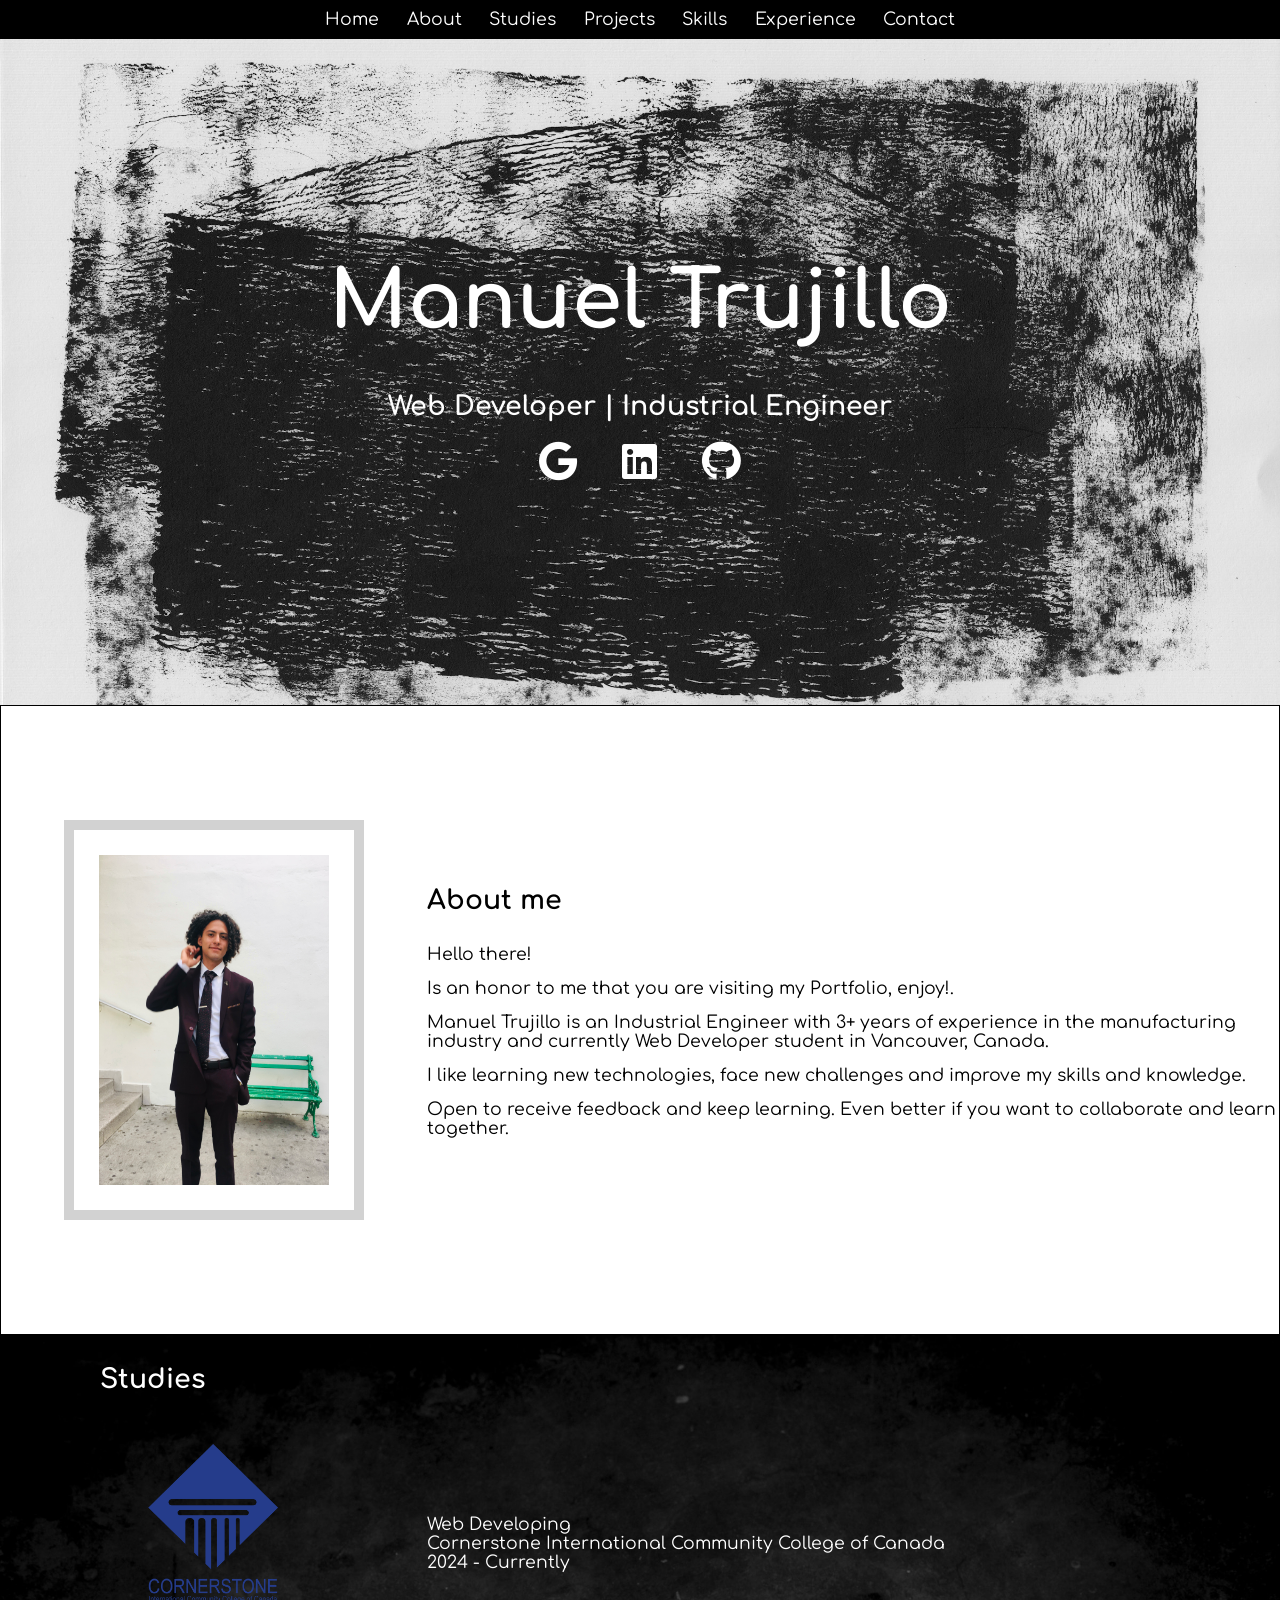
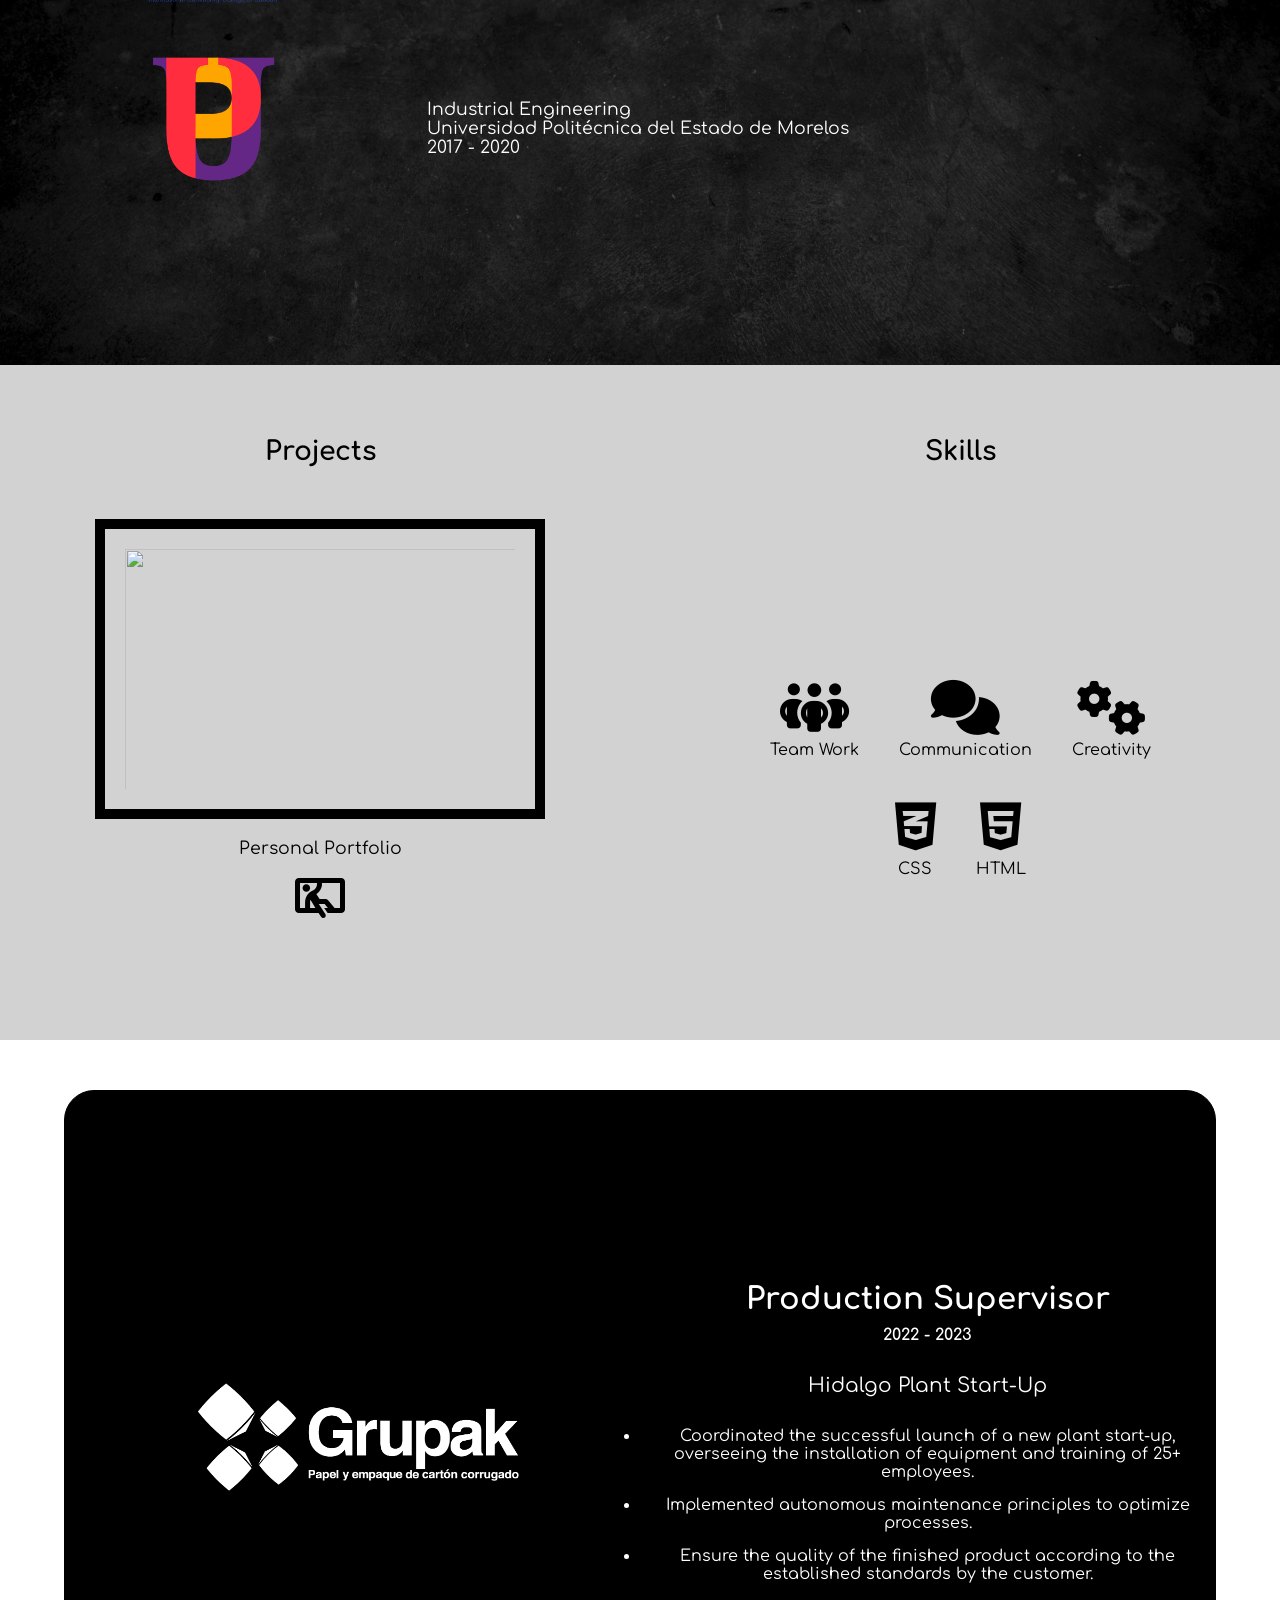
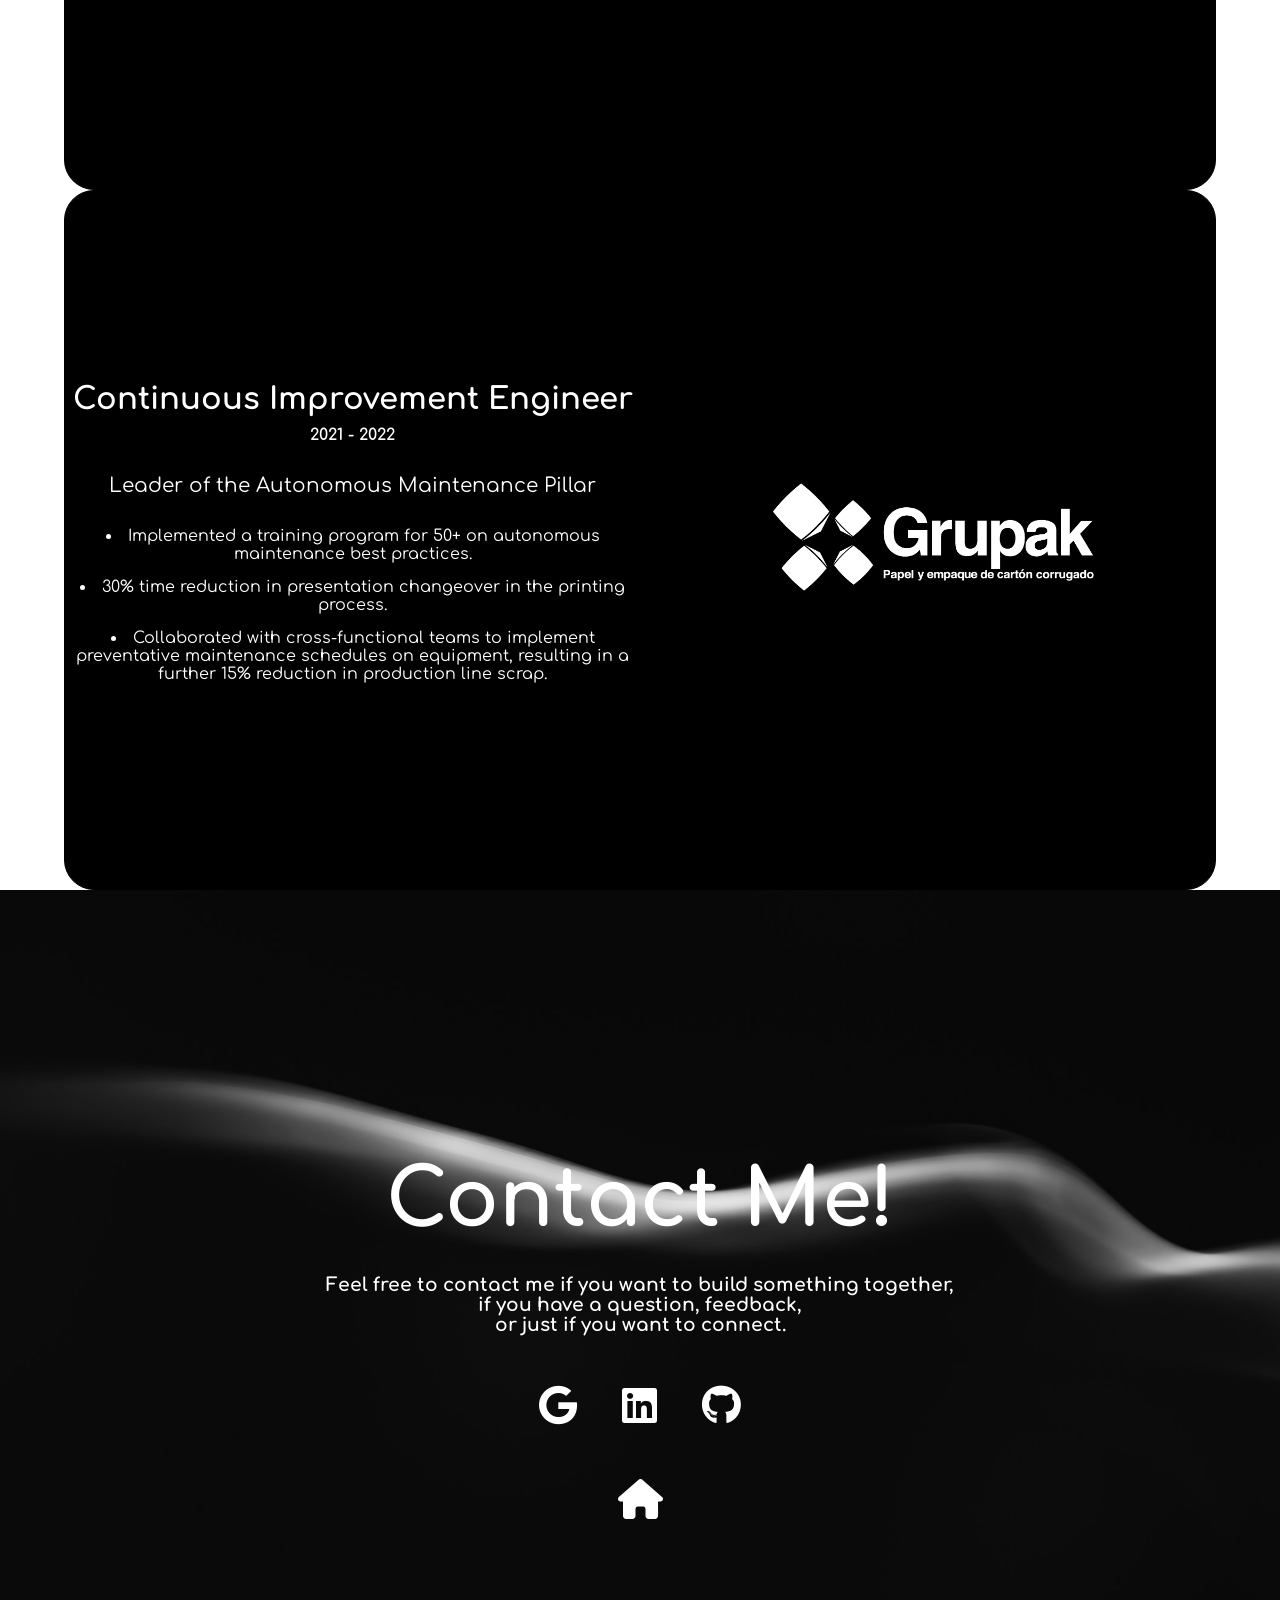
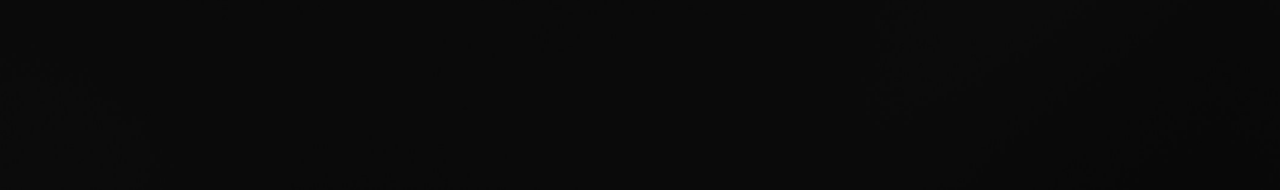
==== index.html @ f58fc31e "Changes" ====
<!DOCTYPE html>
<html lang="en">
  <head>
    <meta charset="UTF-8" />
    <meta name="viewport" content="width=device-width, initial-scale=1.0" />
    <link rel="stylesheet" href="css/index.css" />
    <title>Portfolio</title>
    <link
      rel="stylesheet"
      href="https://cdnjs.cloudflare.com/ajax/libs/font-awesome/4.7.0/css/font-awesome.min.css"
    />
    <link
      rel="stylesheet"
      href="https://cdnjs.cloudflare.com/ajax/libs/font-awesome/6.5.2/css/all.min.css"
      integrity="sha512-SnH5WK+bZxgPHs44uWIX+LLJAJ9/2PkPKZ5QiAj6Ta86w+fsb2TkcmfRyVX3pBnMFcV7oQPJkl9QevSCWr3W6A=="
      crossorigin="anonymous"
      referrerpolicy="no-referrer"
    />
    <link rel="preconnect" href="https://fonts.googleapis.com" />
    <link rel="preconnect" href="https://fonts.gstatic.com" crossorigin />
    <link
      href="https://fonts.googleapis.com/css2?family=Comfortaa:wght@300..700&display=swap"
      rel="stylesheet"
    />
  </head>
  <body>
    <header>
      <div class="navbar">
        <ul class="menu">
          <li><a href="#landingSection">Home</a></li>
          <li><a href="#about">About</a></li>
          <li><a href="#studies">Studies</a></li>
          <li><a href="#projects">Projects</a></li>
          <li><a href="#skill">Skills</a></li>
          <li><a href="#experience">Experience</a></li>
          <li><a href="#contact">Contact</a></li>
        </ul>
      </div>
    </header>

    <main>


      <section id="landingSection">
        <h1 id="name">Manuel Trujillo</h1>
        <h2 id="description">Web Developer | Industrial Engineer</h2>
        <div class="myClass">
          <a id="link" href="mailto: manueltbotello@gmail.com"> <i class="fa-brands fa-google"></i></a>
          <a id="link" target="_blank" href="https://www.linkedin.com/in/jos%C3%A9-manuel-trujillo-botello-9a44121a9/"><i class="fa-brands fa-linkedin"></i></a>
          <a id="link" target="_blank" href="https://github.com/ManuelTB1"><i class="fa-brands fa-github"></i></a>
        </div>
      </section>

      <section id="about">
        <img class="profile" src="media/image4.jpg" />

        <div id="me">
          <h1>About me</h1>
          <p>Hello there!</p>
          <p>Is an honor to me that you are visiting my Portfolio, enjoy!.</p>
          <p>
            Manuel Trujillo is an Industrial Engineer with 3+ years of experience in the manufacturing industry and
            currently Web Developer student in Vancouver, Canada. </p>
          <p>
            I like learning new technologies, face new challenges and improve my skills and knowledge. </p>
          <p class="lastline">
            Open to receive feedback and keep learning. Even better if you want to collaborate and learn together. </p>

        </div>
      </section>

      <section id="studies">
        <h1 class="std">Studies</h1>

        <div id="school">
          <img class="edu1" src="media/image6.png" />
          <p>
            Web Developing <br> Cornerstone International Community College of Canada <br> 2024 - Currently</p>
          
          <img class="edu2" src="media/image5.png" />
          <p>
            Industrial Engineering <br> Universidad Politécnica del Estado de Morelos <br> 2017 - 2020</p>
        </div>
      </section>

      <section id="projects">
        <div id="pro">
          <h1>Projects</h1>
        </div>

        <div id="skill">
          <h1>Skills</h1>
        </div>

        <div id="showproject">
          <img class="firstpro" src="media/image8.png" />
          <p class="desc">Personal Portfolio</p>
          <a class="goto" target="_blank" href="#"> <i class="fa-solid fa-person-through-window"></i></a>

        </div>

        <div id="showskills">
          <div class="firstrow">
            <div class="cell">
              <a id="sk"> <i class="fa-solid fa-people-group"> </i> </a>
              <p>Team Work</p>
            </div>
            <div class="cell">
              <a id="sk"> <i class="fa-solid fa-comments"></i> </a>
              <p>Communication</p>
            </div>
            <div class="cell">
              <a id="sk"> <i class="fa-solid fa-gears"></i> </a>
              <p>Creativity</p>
            </div>

          </div>

          <div class="secondrow">
            <div class="cell">
              <a id="sk"> <i class="fa-brands fa-css3-alt"></i> </a>
              <p>CSS</p>
            </div>
            <div class="cell">
              <a id="sk"> <i class="fa-brands fa-html5"></i> </a>
              <p>HTML</p>
            </div>

          </div>

        </div>
      </section>

      <section id="experience">

        <div class="firstxp">
          <div class="column">
            <img class="gru" src="media/image10.png" />
          </div>

          <div class="secondColumn">
            <h1 class="position">Production Supervisor</h1>
            <h2 class="time">2022 - 2023</h2>
            <p class="principalline">Hidalgo Plant Start-Up</p>

            <ul>

              <li>
                Coordinated the successful launch of a new plant start-up, overseeing the installation of equipment and training of 25+ employees.
              </li>
              <li>
                Implemented autonomous maintenance principles to optimize processes.
              </li>
              <li>
                Ensure the quality of the finished product according to the established standards by the customer.
              </li>
            </ul>

          </div>
        </div>

        <div class="secondxp">
            <div class="columnone">
              <h1 class="positioncero">Continuous Improvement Engineer</h1>
              <h2 class="time">2021 - 2022</h2>
              <p class="principalline">Leader of the Autonomous Maintenance Pillar</p>

              <ul>

                <li>
                  Implemented a training program for 50+ on autonomous maintenance best practices.
                </li>
                <li>
                  30% time reduction in presentation changeover in the printing process.
                </li>
                <li>
                  Collaborated with cross-functional teams to implement preventative maintenance schedules on equipment, resulting in a further 15% reduction in production line scrap.
                </li>
              </ul>

            </div>

            <div class="columntwo">
              <img class="gru" src="media/image10.png"/>
            </div>

        </div>

      </section>

      <section id="contact">

        <div class="msg"></div>
          <h1 id="cont">Contact Me!</h1>
          
            <h3 class="fl">Feel free to contact me if you want to build something together,</h3>
            <h3 class="sl">if you have a question, feedback,</h3>
            <h3 class="ll">or just if you want to connect.</h3>

        </div>

        <div class="classcont">
          <a id="icon" href="mailto: manueltbotello@gmail.com"> <i class="fa-brands fa-google"></i></a>
          <a id="icon" target="_blank" href="https://www.linkedin.com/in/jos%C3%A9-manuel-trujillo-botello-9a44121a9/"> <i class="fa-brands fa-linkedin"></i></a>
          <a id="icon" target="_blank" href="https://github.com/ManuelTB1"><i class="fa-brands fa-github"></i></a>
      
        </div>

        <div class="return">
          <a id="ret" href="#landingSection"> <i class="fa-solid fa-house"></i></a>
        </div>
      </section>


    </main>
  </body>
</html>
---- css/index.css ----
* {
  margin: 0;
  padding: 0;
  box-sizing: border-box;
  font-family: "comfortaa", sans-serif;
}

section {
  background-color: white;
  min-height: 100vh;
}

.navbar {
  position: relative;
  display: flex;
  justify-content: center;
  padding: 10px;
  background-color: black;
}

.menu {
  display: flex;
  width: 50%;
  justify-content: space-between;
  color: black;
}

.menu li {
  list-style: none;
  color: black;
}

.menu a {
  text-decoration: none;
  color: white;
  font-style: bold;
  font-size: 13pt;
}

.menu a:hover {
  color: #d2d2d2;
}

@media only screen and (min-width: 320px) and (max-width: 600px) {
  .navbar {
    display: none;
  }
  .menu {
    display: none;
  }
}
#landingSection {
  max-width: 100vw;
  min-height: 52vw;
  background-image: url("../media/image7.jpg");
  background-size: cover;
  background-position: center;
  color: white;
  display: flex;
  justify-content: center;
  align-items: center;
  flex-direction: column;
}

#name {
  padding-bottom: 15px;
  font-size: 60pt;
  align-content: center;
  justify-content: center;
  align-items: center;
}

#description {
  padding-bottom: 20px;
  font-size: 20pt;
}

#link {
  font-size: 40px;
  text-align: center;
  color: white;
  margin: 20px;
}

#link:hover {
  color: #d2d2d2;
}

@media only screen and (min-width: 320px) and (max-width: 600px) {
  #landingSection {
    min-height: 120vw;
  }
  #name {
    font-size: 30pt;
    margin-bottom: 10px;
  }
  #description {
    font-size: 10pt;
  }
  #link {
    font-size: 25px;
  }
}
#about {
  display: grid;
  grid-template-columns: 1fr 2fr;
  grid-template-areas: ". text";
  border: 1px solid black;
  min-height: 70vh;
}

#me {
  grid-area: text;
  align-content: center;
}

#me p {
  margin-bottom: 15px;
  font-size: 13pt;
}

h1 {
  margin-bottom: 30px;
  font-size: 20pt;
}

.profile {
  margin: auto;
  display: grid;
  align-items: center;
  justify-content: center;
  width: 300px;
  height: 400px;
  border: 10px solid #d2d2d2;
  padding: 25px;
}

@media only screen and (min-width: 320px) and (max-width: 600px) {
  #about {
    display: flex;
    grid-template-columns: none;
    flex-direction: column;
    border: 1px solid black;
    min-height: 70vh;
  }
  .profile {
    margin: auto;
    margin-top: 30px;
    align-items: center;
    justify-content: center;
    width: 30vh;
    height: 40vh;
    border: 5px solid #d2d2d2;
    padding: 10px;
    margin-bottom: 15px;
  }
  #me p {
    margin: auto;
    font-size: 10pt;
    justify-content: center;
    align-items: center;
    text-align: center;
  }
  #me h1 {
    text-align: center;
    font-size: 15pt;
    margin-bottom: 20px;
  }
  #me {
    grid-area: none;
    margin: auto;
    justify-content: center;
    align-items: center;
    margin-top: 20px;
  }
}
#studies {
  min-height: 70vh;
  background-image: url("../media/image2.jpg");
  background-size: cover;
}

#school {
  display: grid;
  grid-template-rows: 0.5fr 0.5fr;
  grid-template-columns: 1fr 2fr;
}

.std {
  color: white;
  padding-top: 30px;
  padding-left: 100px;
  font-size: 20pt;
  margin-bottom: 50px;
}

.edu1 {
  width: 130px;
  height: 160px;
  margin: auto;
  align-items: center;
  justify-content: center;
  margin-bottom: 40px;
}

.edu2 {
  width: 140px;
  height: 150px;
  margin: auto;
  align-items: center;
  justify-content: center;
  margin-bottom: 20px;
}

#school p {
  color: white;
  align-content: center;
  font-size: 13pt;
}

@media only screen and (min-width: 320px) and (max-width: 600px) {
  #studies {
    min-height: 50vh;
  }
  .std {
    color: white;
    padding-top: none;
    padding-left: none;
    font-size: 15pt;
  }
  #studies h1 {
    margin: auto;
    padding-left: 0px;
    text-align: center;
    padding-bottom: 30px;
  }
  #school {
    display: flex;
    grid-template-rows: none;
    grid-template-columns: none;
    flex-direction: column;
  }
  #school p {
    font-size: 10pt;
    padding-bottom: 40px;
    margin: auto;
    align-items: center;
    justify-content: center;
    text-align: center;
  }
  .edu1 {
    width: 60px;
    height: 70px;
    margin-bottom: 20px;
  }
  .edu2 {
    width: 60px;
    height: 60px;
  }
}
#projects {
  display: grid;
  grid-template-rows: 0.4fr 2fr;
  grid-template-columns: 1fr 1fr;
  background-color: #d2d2d2;
  min-height: 75vh;
  padding-top: 50px;
}
#projects h1 {
  font-size: 20pt;
}

.desc {
  margin-top: 20px;
  text-align: center;
  font-size: 13pt;
}

.firstpro {
  margin: auto;
  display: grid;
  align-items: center;
  justify-content: center;
  width: 450px;
  height: 300px;
  border: 10px solid black;
  padding: 20px;
}

.goto {
  font-size: 40px;
  display: block;
  text-align: center;
  margin-top: 20px;
  color: black;
}

#pro {
  align-content: center;
  margin: auto;
}

#skill {
  align-content: center;
  margin: auto;
}

#showskills {
  font-size: 55px;
  text-align: center;
  display: flex;
  align-items: center;
  justify-content: center;
  flex-direction: column;
}
#showskills .firstrow, #showskills .secondrow {
  display: flex;
  justify-content: space-around;
  align-items: center;
  flex-direction: row;
}
#showskills .firstrow .cell, #showskills .secondrow .cell {
  display: flex;
  justify-content: center;
  align-items: center;
  flex-direction: column;
  margin: 20px;
}
#showskills p {
  font-size: 12pt;
}

@media only screen and (min-width: 320px) and (max-width: 600px) {
  #projects {
    grid-template-rows: none;
    grid-template-columns: none;
    background-color: #d2d2d2;
    min-height: 70vh;
    padding-top: 50px;
  }
  #pro h1 {
    font-size: 15pt;
  }
  .firstpro {
    margin: auto;
    display: flex;
    flex-direction: column;
    align-items: center;
    justify-content: center;
    width: 350px;
    height: 230px;
    border: 5px solid black;
    padding: 15px;
  }
  .desc {
    font-size: 10pt;
  }
  .goto {
    margin-bottom: 30px;
    font-size: 25px;
  }
  #skill {
    display: flex;
    order: 1;
    align-content: center;
    margin: auto;
    align-self: flex-end;
  }
  #skill h1 {
    font-size: 15pt;
    margin-bottom: 30px;
  }
  #showskills {
    font-size: 25px;
    text-align: center;
    display: flex;
    order: 1;
    flex-direction: column;
    align-items: center;
    justify-content: space-evenly;
  }
  #showskills p {
    font-size: 10pt;
  }
  #showskills .firstrow, #showskills .secondrow {
    display: flex;
    justify-content: space-around;
    align-items: center;
    flex-direction: row;
  }
  #showskills .firstrow .cell, #showskills .secondrow .cell {
    display: flex;
    justify-content: center;
    align-items: center;
    flex-direction: column;
    margin: 10px;
  }
}
#experience {
  min-height: 80vh;
  color: white;
  margin-top: 50px;
}

.firstxp {
  position: sticky;
  top: 50px;
  left: 50px;
  height: 700px;
  width: 90vw;
  border: 1px solid black;
  background-color: black;
  border-radius: 30px;
  margin: auto;
  display: grid;
  grid-template-columns: 1fr 1fr;
  grid-template-areas: "firstcol secondcol";
}
.firstxp .column {
  grid: firstcol;
  align-content: center;
  margin: auto;
}
.firstxp .column .gru {
  width: 400px;
}
.firstxp .secondColumn {
  grid: secondcol;
  align-content: center;
  margin: auto;
}
.firstxp .secondColumn .position {
  font-size: 23pt;
  margin-bottom: 10px;
  text-align: center;
}
.firstxp .secondColumn .time {
  font-size: 12pt;
  text-align: center;
  margin-bottom: 30px;
}
.firstxp .secondColumn ul {
  text-align: center;
  font-size: 12pt;
}
.firstxp .secondColumn li {
  margin-bottom: 15px;
}
.firstxp .secondColumn .principalline {
  margin-bottom: 30px;
  font-size: 15pt;
}
.firstxp .secondColumn p {
  text-align: center;
  font-size: 13pt;
}

.secondxp {
  position: sticky;
  height: 700px;
  width: 90vw;
  border: 1px solid black;
  background-color: black;
  border-radius: 30px;
  margin: auto;
  display: grid;
  grid-template-columns: 1fr 1fr;
  grid-template-areas: "columnuno columndos";
}
.secondxp .columnone {
  grid: columnuno;
  align-content: center;
  margin: auto;
}
.secondxp .columnone .positioncero {
  font-size: 23pt;
  margin-bottom: 10px;
  text-align: center;
}
.secondxp .columnone .principalline {
  margin-bottom: 30px;
  font-size: 15pt;
}
.secondxp .columnone .time {
  font-size: 12pt;
  text-align: center;
  margin-bottom: 30px;
}
.secondxp .columnone p {
  text-align: center;
  font-size: 13pt;
}
.secondxp .columnone ul {
  text-align: center;
  list-style-position: inside;
  font-size: 12pt;
}
.secondxp .columnone li {
  margin-bottom: 15px;
}
.secondxp .columnone .principalline {
  margin-bottom: 30px;
  font-size: 15pt;
}
.secondxp .columntwo {
  grid: columndos;
  align-content: center;
  margin: auto;
}
.secondxp .columntwo .gru {
  width: 400px;
}

@media only screen and (min-width: 320px) and (max-width: 600px) {
  .firstxp {
    position: sticky;
    top: 50px;
    left: 0px;
    height: 700px;
    width: 85vw;
    border: 1px solid black;
    background-color: black;
    border-radius: 30px;
    margin: auto;
    display: flex;
    flex-direction: column;
    grid-template-columns: none;
    grid-template-areas: none;
  }
  .firstxp .column {
    grid: none;
    align-content: center;
    margin: auto;
    margin-bottom: 50px;
    margin-top: 50px;
  }
  .firstxp .column .gru {
    width: 250px;
  }
  .firstxp .secondColumn {
    grid: none;
    align-content: center;
    margin: auto;
    margin-top: 50px;
  }
  .firstxp .secondColumn .position {
    font-size: 15pt;
  }
  .firstxp .secondColumn .time {
    font-size: 9pt;
    text-align: center;
    margin-bottom: 15px;
  }
  .firstxp .secondColumn .principalline {
    font-size: 11pt;
  }
  .firstxp .secondColumn ul {
    text-align: center;
    font-size: 8.5pt;
    list-style-position: inside;
  }
  .secondxp {
    position: sticky;
    height: 700px;
    width: 85vw;
    border: 1px solid black;
    background-color: black;
    border-radius: 30px;
    margin: auto;
    display: flex;
    flex-direction: column;
    grid-template-columns: none;
    grid-template-areas: none;
  }
  .secondxp .columnone {
    grid: none;
    align-content: center;
    margin: auto;
    margin-bottom: 50px;
    margin-top: 50px;
  }
  .secondxp .columnone .positioncero {
    text-align: center;
    font-size: 15pt;
  }
  .secondxp .columnone .time {
    font-size: 9pt;
    text-align: center;
    margin-bottom: 15px;
  }
  .secondxp .columnone .principalline {
    font-size: 11pt;
  }
  .secondxp .columnone ul {
    text-align: center;
    font-size: 8.5pt;
  }
  .secondxp .columntwo {
    grid: none;
    align-content: center;
    margin: auto;
    margin-top: 50px;
  }
  .secondxp .columntwo .gru {
    width: 250px;
  }
}
#contact {
  min-height: 100vh;
  background-image: url("../media/image15.jpg");
  background-size: cover;
  background-position: center;
  color: white;
  display: flex;
  justify-content: center;
  align-items: center;
  flex-direction: column;
  text-align: justify;
}

#cont {
  font-size: 60pt;
  align-content: center;
  justify-content: center;
  align-items: center;
}

.ll {
  padding-bottom: 50px;
}

.fl .sl .ll {
  font-size: 12pt;
}

#icon {
  font-size: 40px;
  text-align: center;
  color: white;
  margin: 20px;
}

#icon:hover {
  color: #d2d2d2;
}

.classcont {
  padding-bottom: 50px;
}

#ret {
  font-size: 40px;
  color: white;
}

#ret:hover {
  color: #d2d2d2;
}

@media only screen and (min-width: 320px) and (max-width: 600px) {
  #cont {
    font-size: 30pt;
    align-content: center;
    justify-content: center;
    align-items: center;
  }
  .fl {
    font-size: 9.5pt;
  }
  .sl {
    font-size: 9.5pt;
  }
  .ll {
    font-size: 9.5pt;
  }
  #icon {
    font-size: 25px;
    text-align: center;
    color: white;
    margin: 20px;
  }
  .classcont {
    padding-bottom: 70px;
  }
  #ret {
    font-size: 25px;
    text-align: center;
    color: white;
    margin: 20px;
  }
}

/*# sourceMappingURL=index.css.map */
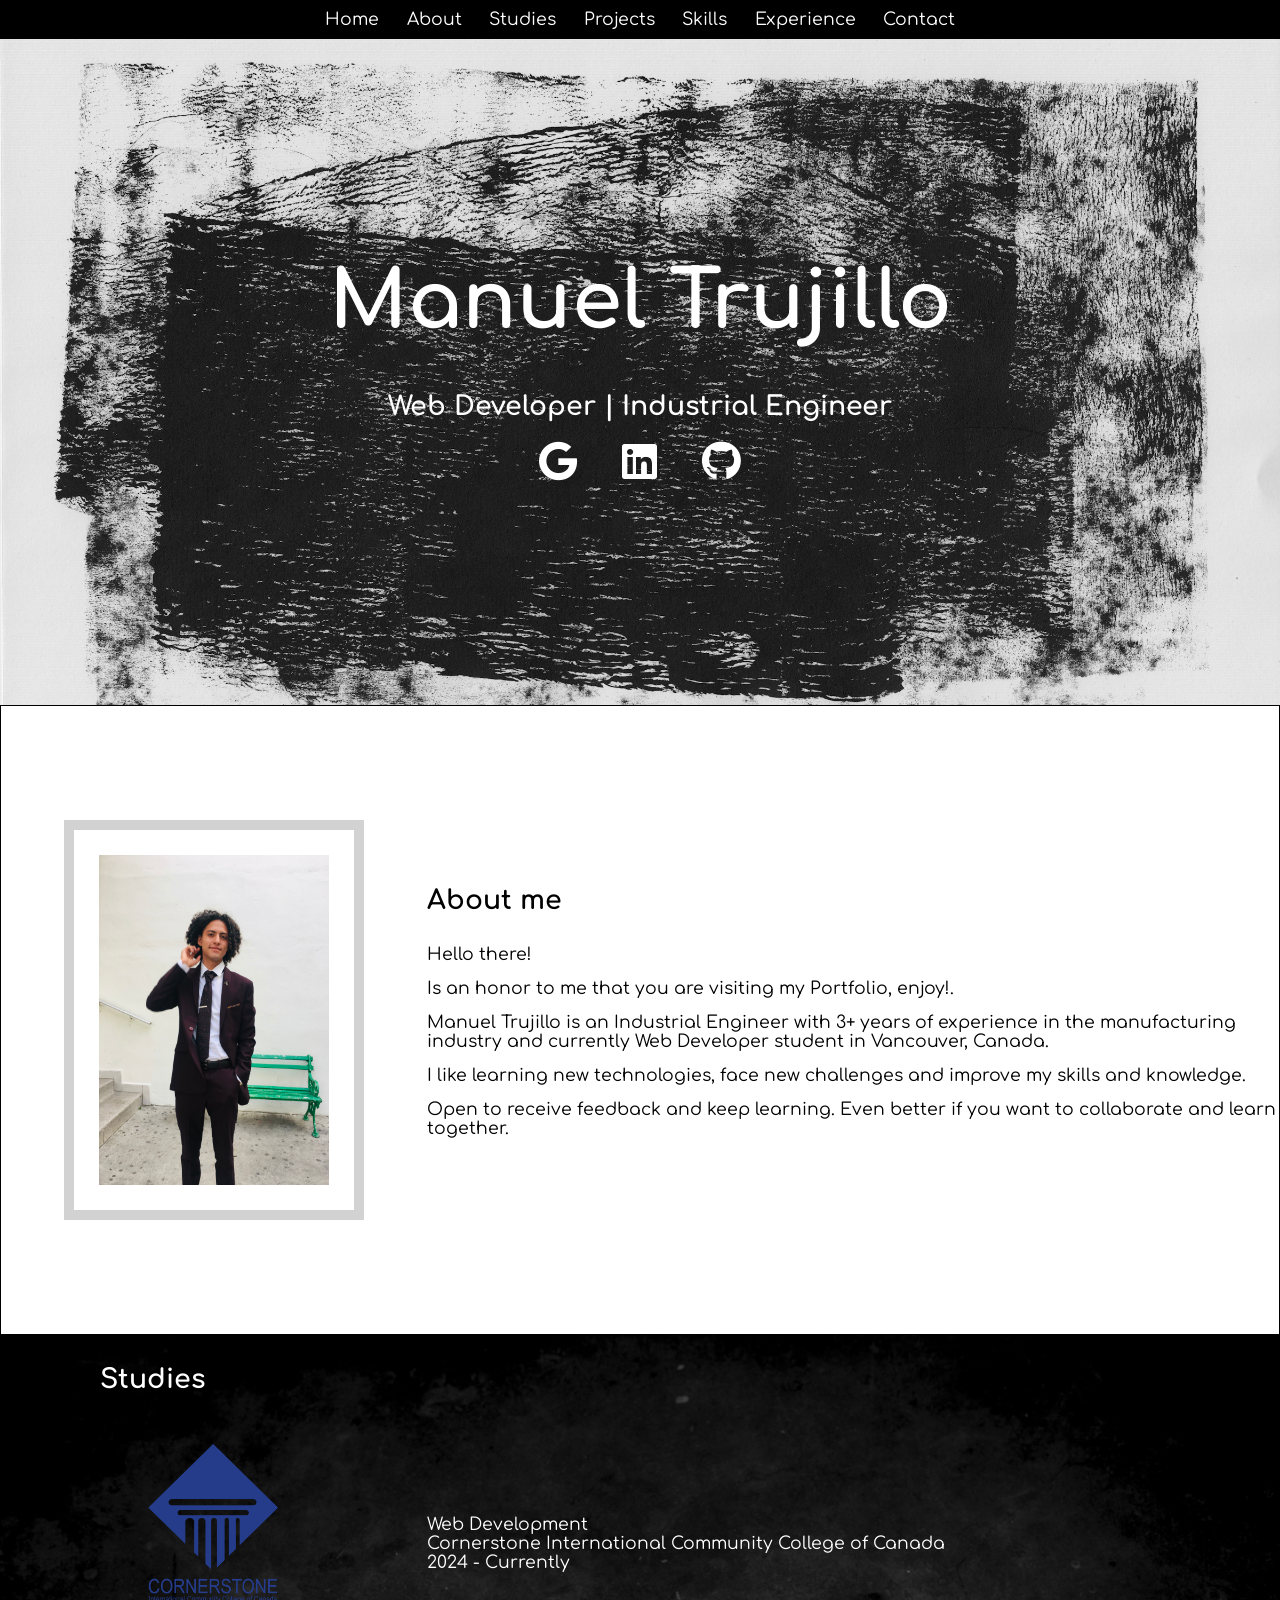
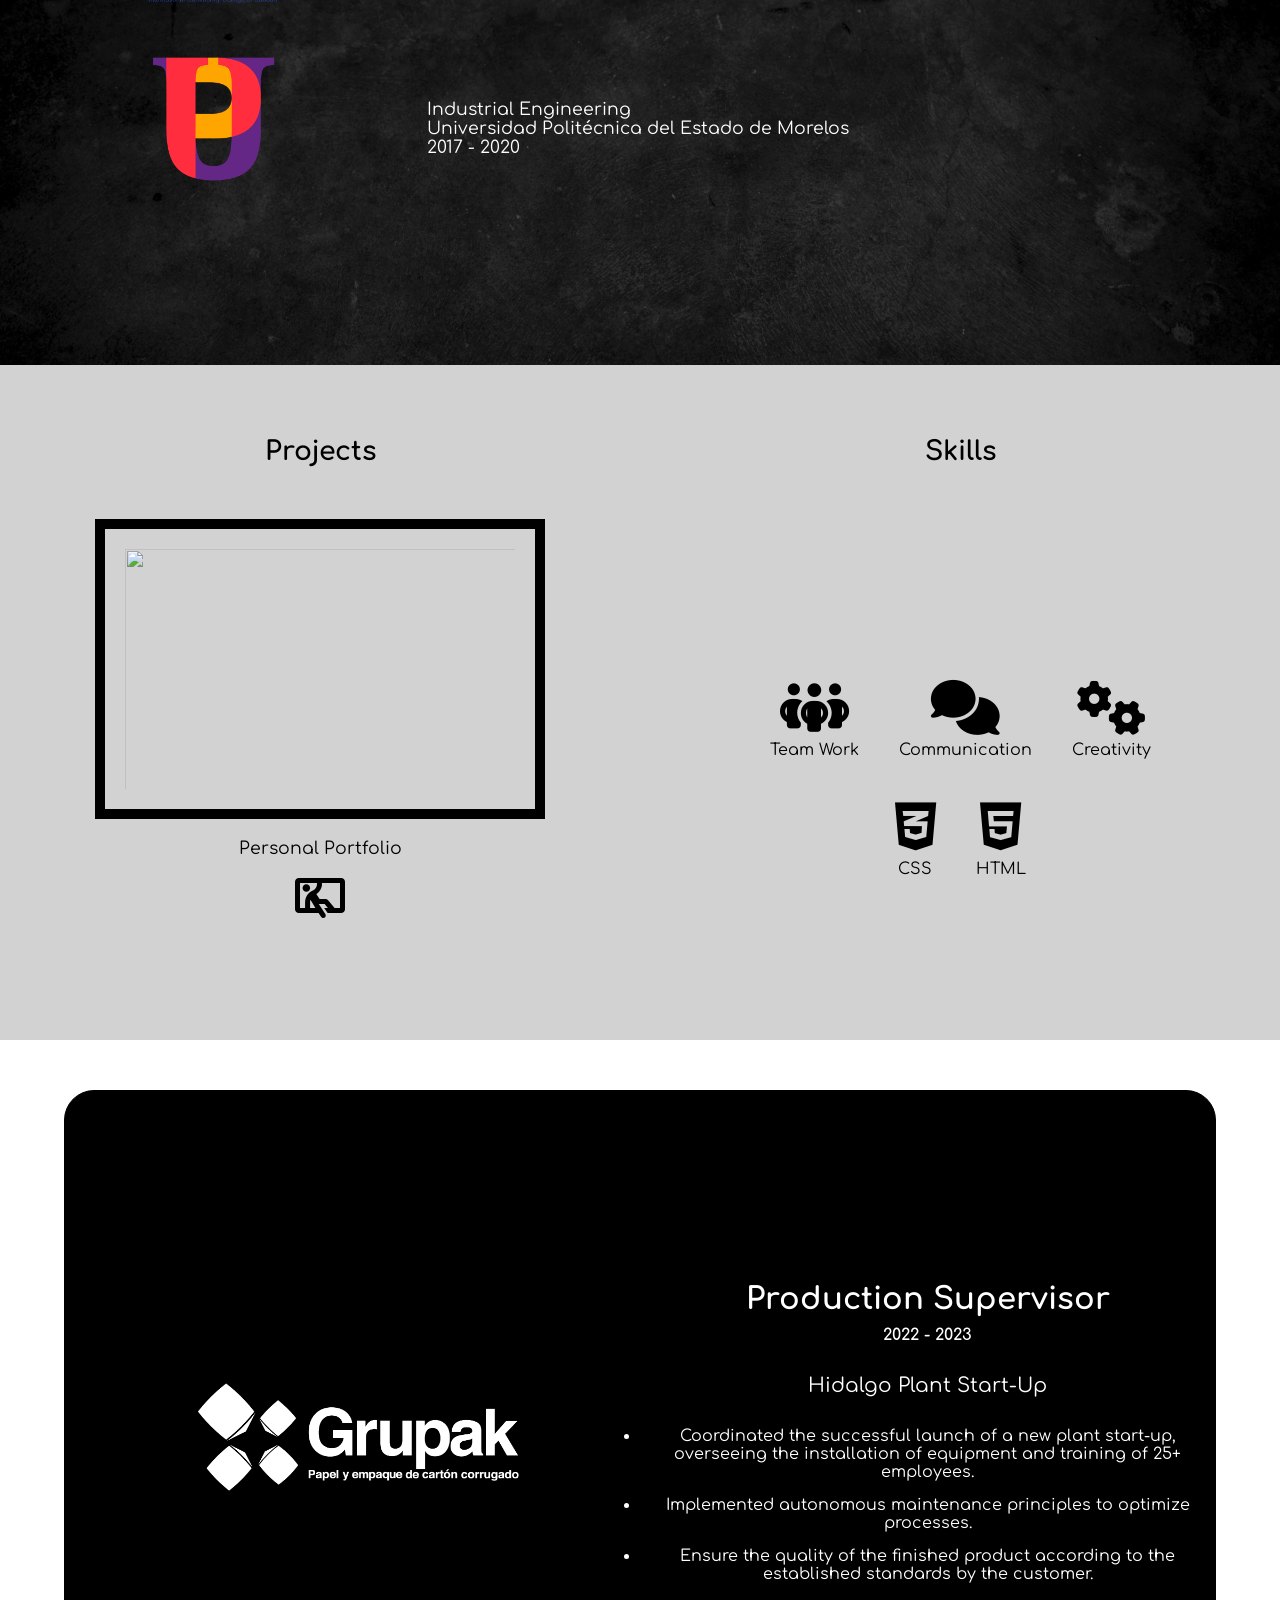
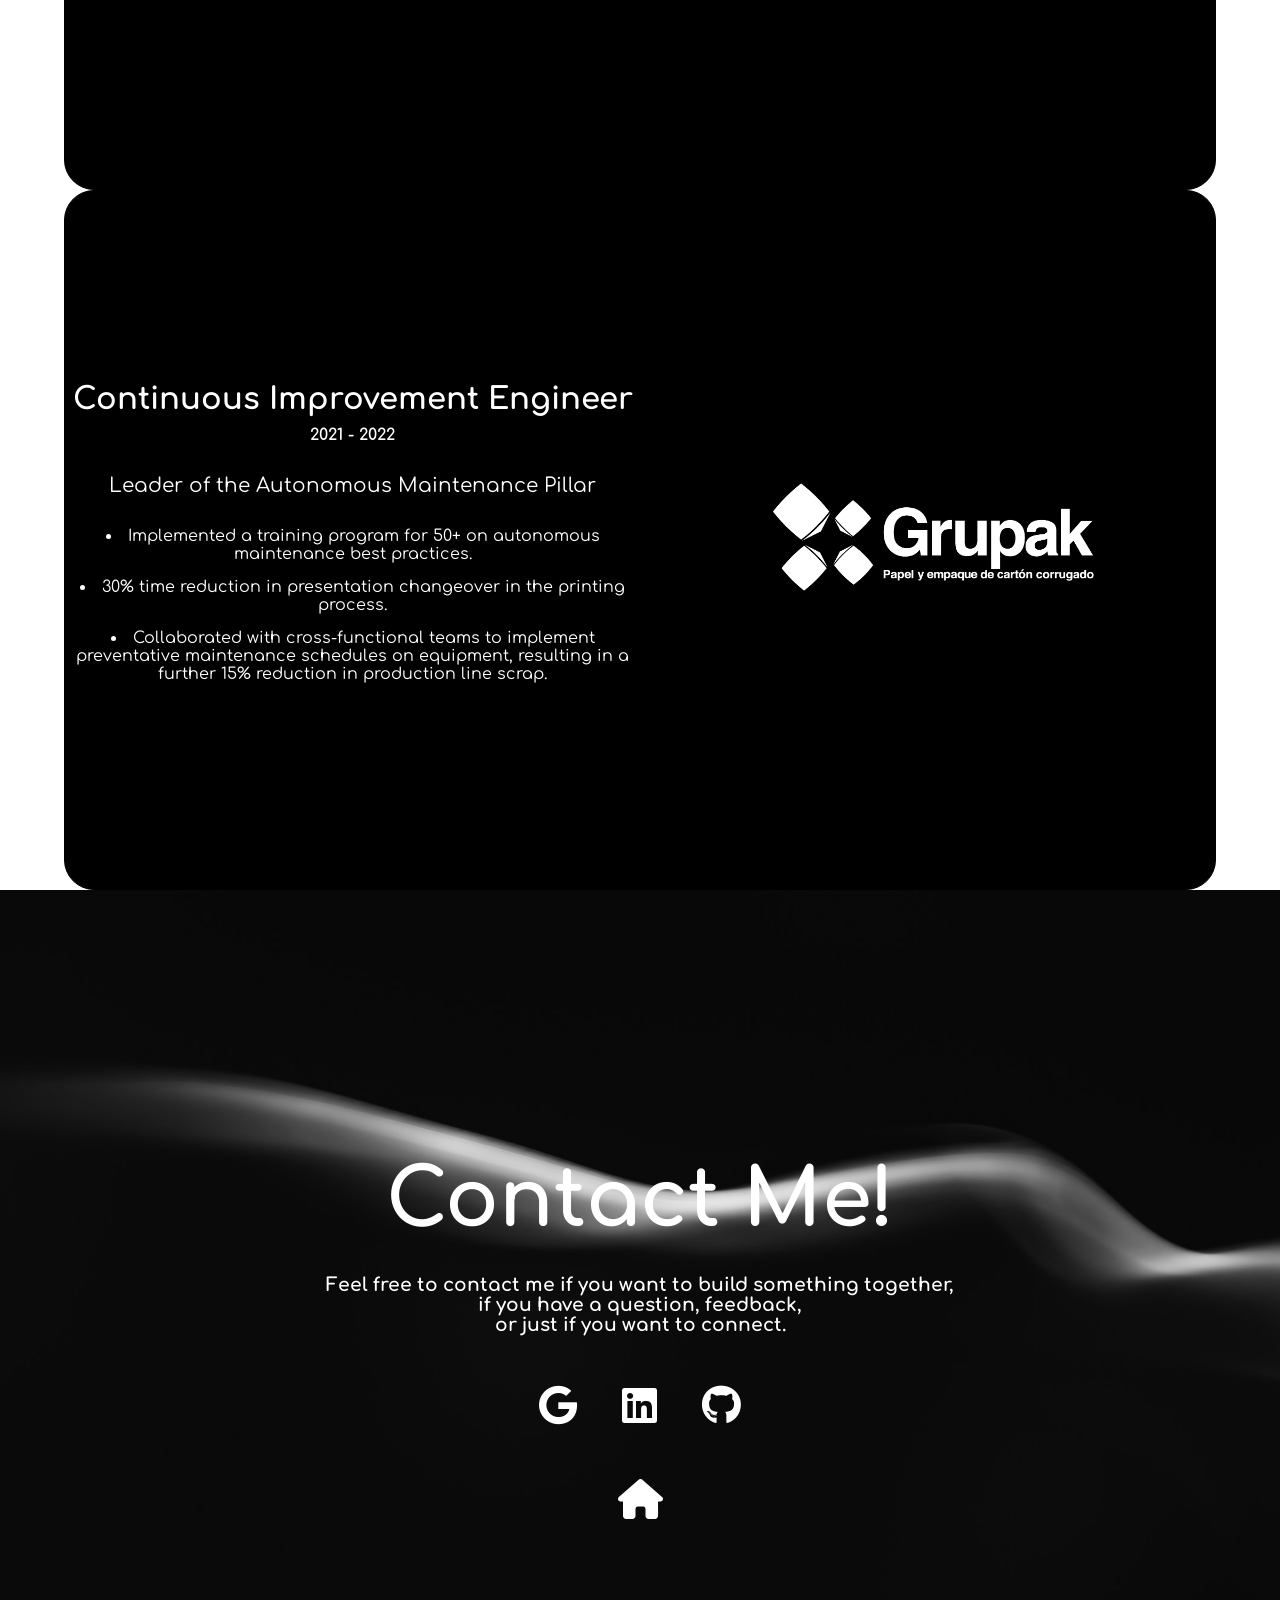
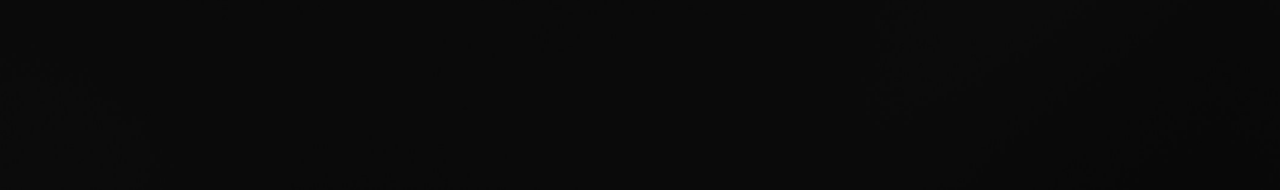
==== commit 994bd1d9: "Changes 2" ====
--- a/index.html
+++ b/index.html
@@ -75,7 +75,7 @@
         <div id="school">
           <img class="edu1" src="media/image6.png" />
           <p>
-            Web Developing <br> Cornerstone International Community College of Canada <br> 2024 - Currently</p>
+            Web Development <br> Cornerstone International Community College of Canada <br> 2024 - Currently</p>
           
           <img class="edu2" src="media/image5.png" />
           <p>
